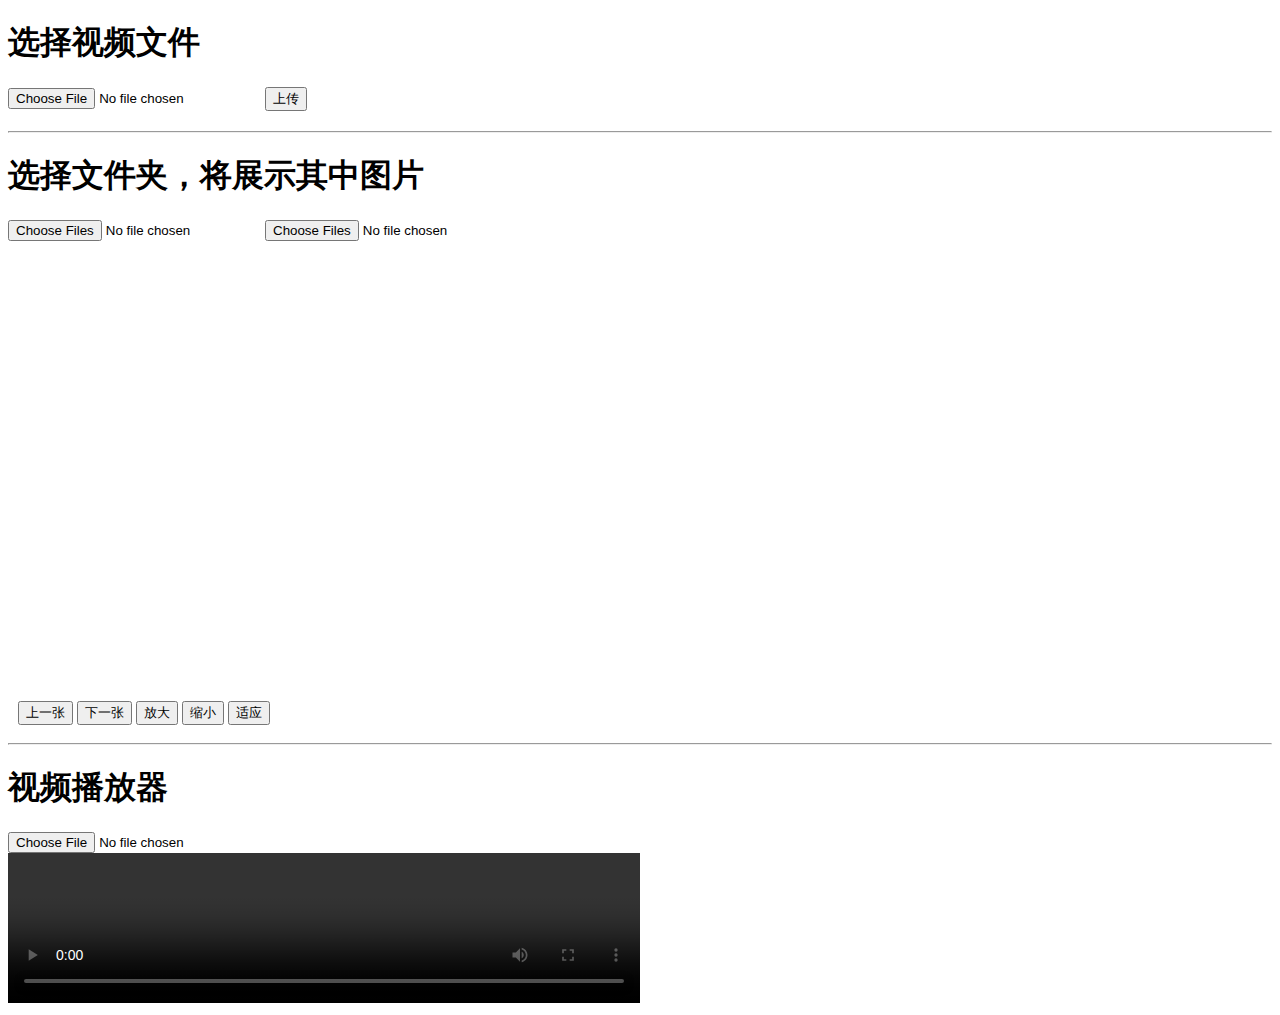
==== templates/compare.html @ 05883c17 "10_7_new" ====
<!DOCTYPE html>
<html lang="en">
<head>
    <meta charset="UTF-8">
    <title>图片展示</title>
    <style>
        #imageContainer {
            display: flex;
        }

        .preview-container {
            overflow: auto;
            height: 450px;
            width: 800px;
        }

        .preview-image {
            max-width: 100%;
            max-height: 100%;
            cursor: grab;
        }

        #controls {
            clear: both;
            padding: 10px;
        }

        #videoPlayer {
            width: 50%;
        }
    </style>
</head>
<body>
    <h1>选择视频文件</h1>
    <form id="fileForm">
        <input type="file" name="fileInput" id="fileInput">
        <button type="submit">上传</button>
    </form>

    <pre id="result"></pre>

    <div id="messagecontainer" style="margin: 20px;"> </div>
    <hr/>

    <h1>选择文件夹，将展示其中图片</h1>

    <input type="file" id="leftFolderUpload" webkitdirectory directory multiple>
    <input type="file" id="rightFolderUpload" webkitdirectory directory multiple>

    <div id="imageContainer" >
        <div id="leftPreview" class="preview-container" onscroll="syncScroll('left')"></div>
        <div id="rightPreview" class="preview-container" onscroll="syncScroll('right')"></div>
    </div>

    <div id="controls">
        <button id="previousBtn" onclick="showPrevious()">上一张</button>
        <button id="nextBtn" onclick="showNext()">下一张</button>
        <button id="zoomInBtn" onclick="zoomIn()">放大</button>
        <button id="zoomOutBtn" onclick="zoomOut()">缩小</button>
        <button id="zoomBtn" onclick="resetZoom()">适应</button>
    </div>

    <script>
        // 选择待超分文件
        const result = document.getElementById('result');
        const form = document.getElementById('fileForm');

        form.addEventListener('submit', function(event) {
            event.preventDefault();

            const fileInput = document.getElementById('fileInput');
            
            if (fileInput.files.length === 0) {
                result.textContent = '请选择文件';
                return;
            }

            const formData = new FormData();

            formData.append('file', fileInput.files[0]);

            fetch('/upload_1', { // 修改为上传处理的URL
                method: 'POST',
                body: formData
            }).then(response => response.text())
              .then(data => {
                  result.textContent = data;
              });
        });

        let leftFileIndex = 0;
        let rightFileIndex = 0;
        let leftImageFiles = [];
        let rightImageFiles = [];

        const leftFolderUploadInput = document.getElementById('leftFolderUpload');
        const rightFolderUploadInput = document.getElementById('rightFolderUpload');
        const leftPreviewDiv = document.getElementById('leftPreview');
        const rightPreviewDiv = document.getElementById('rightPreview');
        const previousBtn = document.getElementById('previousBtn');
        const nextBtn = document.getElementById('nextBtn');
        const zoomInBtn = document.getElementById('zoomInBtn');
        const zoomOutBtn = document.getElementById('zoomOutBtn');
        const zoomBtn = document.getElementById('zoomBtn');
        let scaleFactor = 0.2;

        leftFolderUploadInput.addEventListener('change', (event) => {
            const files = Array.from(event.target.files);
            leftImageFiles = files.filter(file => file.type.startsWith('image/'));
            leftImageFiles.sort((a, b) => getImageIndex(a) - getImageIndex(b));  // 按照图片索引进行排序
            leftFileIndex = 0;
            showImage('left');      
        });

        rightFolderUploadInput.addEventListener('change', (event) => {
            const files = Array.from(event.target.files);
            rightImageFiles = files.filter(file => file.type.startsWith('image/'));
            rightImageFiles.sort((a, b) => getImageIndex(a) - getImageIndex(b));  // 按照图片索引进行排序
            rightFileIndex = 0;
            showImage('right');
        });

        function getImageIndex(file) {
            const fileName = file.name.toLowerCase();
            const match = fileName.match(/frame_(\d+)\.(png|jpg)/);
            return match ? parseInt(match[1]) : -1;
        }

        function showImage(side) {
            let imageFiles, fileIndex, previewDiv;
            if (side === 'left') {
                imageFiles = leftImageFiles;
                fileIndex = leftFileIndex;
                previewDiv = leftPreviewDiv;
            } else {
                imageFiles = rightImageFiles;
                fileIndex = rightFileIndex;
                previewDiv = rightPreviewDiv;
            }
        
            if (imageFiles.length === 0) {
                previewDiv.innerHTML = '没有选择图片文件夹或文件夹内没有图片';
                return;
            }
            
            const file = imageFiles[fileIndex];
            const reader = new FileReader();
            reader.onload = function() {
                const image = new Image();
                image.src = reader.result;
                image.id = 'preview-image';
                image.style.transform = `scale(${scaleFactor})`;
                previewDiv.innerHTML = '';
                previewDiv.appendChild(image);
            };
            
            reader.readAsDataURL(file);
            previousBtn.disabled = (fileIndex === 0);
            nextBtn.disabled = (fileIndex === imageFiles.length - 1);
        }

        function showPrevious() {
            if (leftFileIndex > 0) {
                leftFileIndex--;
                showImage('left');
            }
            if (rightFileIndex > 0) {
                rightFileIndex--;
                showImage('right');
            }
        }

        function showNext() {
            if (leftFileIndex < leftImageFiles.length - 1) {
                leftFileIndex++;
                showImage('left');
            }
            if (rightFileIndex < rightImageFiles.length - 1) {
                rightFileIndex++;
                showImage('right');
            }
        }

        function zoomIn() {
            scaleFactor += 0.1;
            applyTransform('left');
            applyTransform('right'); // 调用applyTransform函数对右边图片进行缩放
        }

        function zoomOut() {
            scaleFactor -= 0.1;
            applyTransform('left');
            applyTransform('right'); // 调用applyTransform函数对右边图片进行缩放
        }

        function resetZoom() {
            scaleFactor = 0.2;
            
            applyTransform('left');
            leftPreviewDiv.scrollTop = 747;
            leftPreviewDiv.scrollLeft = 1328;

            applyTransform('right');
            rightPreviewDiv.scrollTop = 747;
            rightPreviewDiv.scrollLeft = 1328; 
        }

        function applyTransform(side) {
            const image = document.querySelector(`#${side}Preview #preview-image`);
            if (image != null) {  // 如果该侧存在图片，则进行缩放操作
                image.style.transform = `scale(${scaleFactor})`;
            }
        }

        function syncScroll(side) {
            const leftScrollTop = leftPreviewDiv.scrollTop;
            const leftScrollLeft = leftPreviewDiv.scrollLeft;
            const rightPreviewDiv = document.getElementById('rightPreview');
            
            if (side === 'left') {
                rightPreviewDiv.scrollTop = leftScrollTop;
                rightPreviewDiv.scrollLeft = leftScrollLeft;
            } else {
                leftPreviewDiv.scrollTop = rightPreviewDiv.scrollTop;
                leftPreviewDiv.scrollLeft = rightPreviewDiv.scrollLeft;
            }
        }

    </script>
    
    <!-- 前后端交互 -->
    <script src="../static/jquery-3.7.1.min.js"></script>
    <script src="https://cdn.staticfile.org/socket.io/4.5.2/socket.io.min.js"></script>
    <script>
        var socket = io();
        //记录上一次显示位置
        var lastloc = null;
        socket.on("connect", function () {

        });
        
        socket.on("server_response", function (msg) {
            //接收到后端发送过来的消息
            var t = msg.data;
            console.log('message: ' + t);
            $('#messagecontainer').append(t +'<br/>');
        });
    
    </script>

    <hr/>

    <h1>视频播放器</h1>
    <input type="file" id="videoFileInput">
    <br>
    <video id="videoPlayer" controls></video>

    <script>
        const videoFileInput = document.getElementById('videoFileInput');
        const videoPlayer = document.getElementById('videoPlayer');

        videoFileInput.addEventListener('change', function(event) {
            const file = event.target.files[0];
            const videoURL = URL.createObjectURL(file);
            videoPlayer.src = videoURL;
        });

        function togglePlay() {
            if (videoPlayer.paused || videoPlayer.ended) {
                videoPlayer.play();
            } else {
                videoPlayer.pause();
            }
        }

        function toggleFullScreen() {
            if (videoPlayer.requestFullscreen) {
                videoPlayer.requestFullscreen();
            } else if (videoPlayer.mozRequestFullScreen) {
                videoPlayer.mozRequestFullScreen();
            } else if (videoPlayer.webkitRequestFullscreen) {
                videoPlayer.webkitRequestFullscreen();
            } else if (videoPlayer.msRequestFullscreen) {
                videoPlayer.msRequestFullscreen();
            }
        }

        videoPlayer.addEventListener('click', togglePlay);
        videoPlayer.addEventListener('dblclick', toggleFullScreen);
    </script>
    
    
</body>
</html>
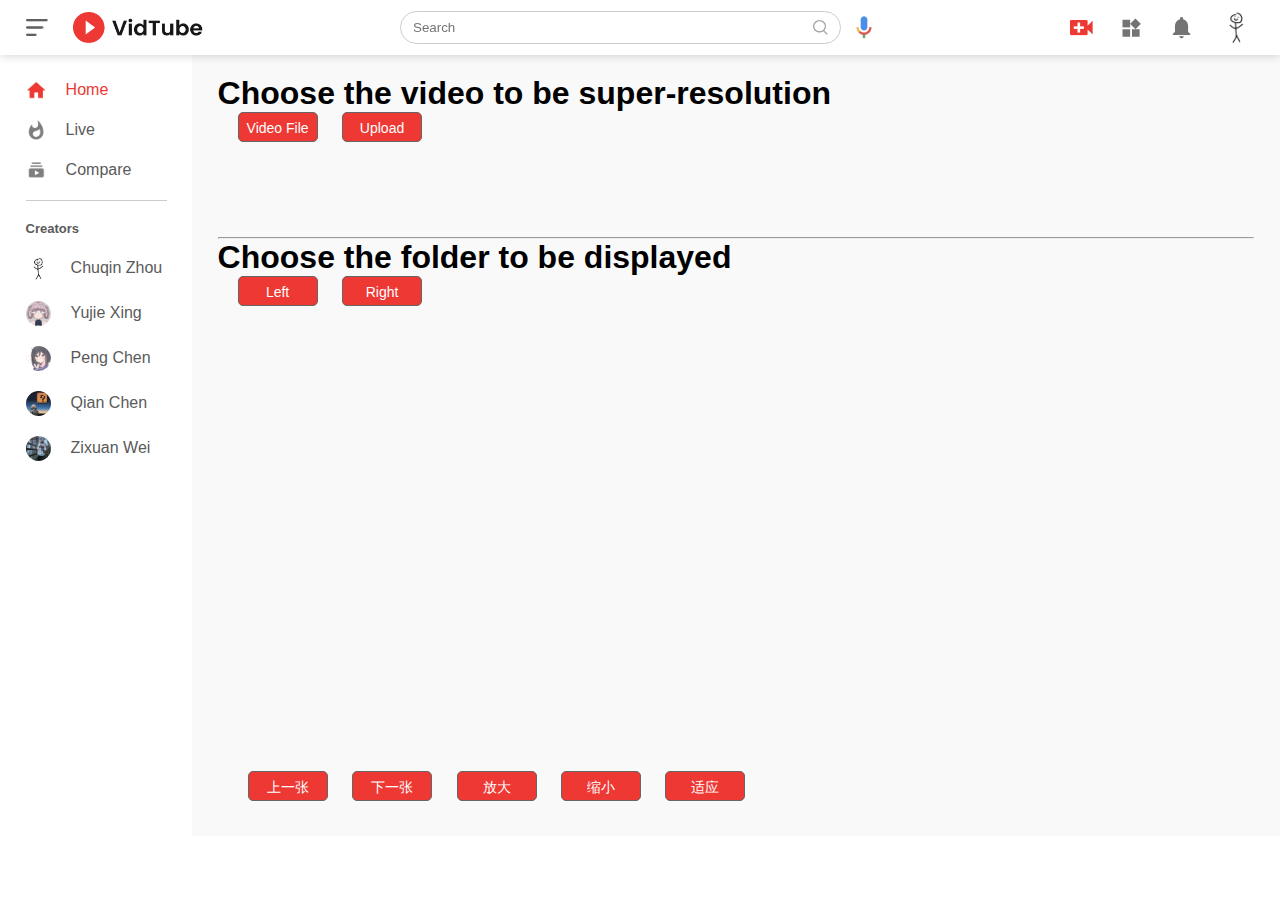
==== commit 91133e29: "10_16" ====
--- a/templates/compare.html
+++ b/templates/compare.html
@@ -1,294 +1,144 @@
 <!DOCTYPE html>
 <html lang="en">
-<head>
-    <meta charset="UTF-8">
-    <title>图片展示</title>
-    <style>
-        #imageContainer {
-            display: flex;
-        }
+  <head>
+    <meta charset="UTF-8" />
+    <meta http-equiv="X-UA-Compatible" content="IE=edge" />
+    <meta name="viewport" content="width=device-width, initial-scale=1.0" />
+    <title>Video Hub</title>
+    <link type="text/css" href="../static/css/style.css" rel="stylesheet">
+    <link type="text/javascript" href="../static/js/script.js" rel="stylesheet">
+    <link type="text/javascript" href="../static/js/compare.js" rel="stylesheet">
+    <link type="text/javascript" href="../static/js/jquery-3.7.1.min.js" rel="stylesheet">
+  </head>
+  <body>
+    <!------------- !NAVBAR------------->
+    <nav class="flex-div">
+        <div class="nav-left flex-div">
+        <img src="../static/images/menu.png" alt="Menu" class="menu-icon" />
+        <img src="../static/images/logo.png" alt="Logo" class="logo" />
+        </div>
 
-        .preview-container {
-            overflow: auto;
-            height: 450px;
-            width: 800px;
-        }
+        <div class="nav-middle flex-div">
+        <div class="search-box flex-div">
+            <input type="text" placeholder="Search" />
+            <img src="../static/images/search.png" alt="Search" />
+        </div>
+        <img src="../static/images/voice-search.png" alt="Microphone" class="mic-icon" />
+        </div>
 
-        .preview-image {
-            max-width: 100%;
-            max-height: 100%;
-            cursor: grab;
-        }
+        <div class="nav-right flex-div">
+        <img src="../static/images/upload.png" alt="Upload" />
+        <img src="../static/images/more.png" alt="More" />
+        <img src="../static/images/notification.png" alt="notification" />
+        <img src="../static/images/zcq.jpg" alt="ZCQ" class="user-icon" />
+        </div>
+    </nav>
 
-        #controls {
-            clear: both;
-            padding: 10px;
-        }
-
-        #videoPlayer {
-            width: 50%;
-        }
-    </style>
-</head>
-<body>
-    <h1>选择视频文件</h1>
-    <form id="fileForm">
-        <input type="file" name="fileInput" id="fileInput">
-        <button type="submit">上传</button>
-    </form>
-
-    <pre id="result"></pre>
-
-    <div id="messagecontainer" style="margin: 20px;"> </div>
-    <hr/>
-
-    <h1>选择文件夹，将展示其中图片</h1>
-
-    <input type="file" id="leftFolderUpload" webkitdirectory directory multiple>
-    <input type="file" id="rightFolderUpload" webkitdirectory directory multiple>
-
-    <div id="imageContainer" >
-        <div id="leftPreview" class="preview-container" onscroll="syncScroll('left')"></div>
-        <div id="rightPreview" class="preview-container" onscroll="syncScroll('right')"></div>
+    <!------------- !SIDEBAR------------->
+    <div class="sidebar">
+      <div class="shortcut-links">
+        <a href="index.html">
+          <img src="../static/images/home.png" alt="Home" />
+          <p>Home</p>
+        </a>
+        <a href="live.html">
+          <img src="../static/images/explore.png" alt="live" />
+          <p>Live</p>
+        </a>
+        <a href="compare.html">
+          <img src="../static/images/subscriprion.png" alt="compare" />
+          <p>Compare</p> 
+        </a>
+        <!-- <a href=""
+          ><img src="../static/images/library.png" alt="library" />
+          <p>Library</p></a
+        >
+        <a href=""
+          ><img src="../static/images/history.png" alt="history" />
+          <p>History</p></a
+        >
+        <a href=""
+          ><img src="../static/images/playlist.png" alt="playlist" />
+          <p>Playlist</p></a
+        >
+        <a href=""
+          ><img src="../static/images/messages.png" alt="messages" />
+          <p>Messages</p></a
+        >
+        <a href=""
+          ><img src="../static/images/show-more.png" alt="Show-more" />
+          <p>Show More</p></a
+        > -->
+        <hr />
+      </div>
+      <div class="subscribed-list">
+        <h3>Creators</h3>
+        <a href="">
+          <img src="../static/images/zcq.jpg" alt="Show-more" />
+          <p>Chuqin Zhou</p> 
+        </a>
+        <a href="">
+          <img src="../static/images/xyj.jpg" alt="Show-more" />
+          <p>Yujie Xing</p>
+        </a>
+        <a href="">
+          <img src="../static/images/cp.jpg" alt="Show-more" />
+          <p>Peng Chen</p>
+        </a>
+        <a href="">
+          <img src="../static/images/cq.jpg" alt="Show-more" />
+          <p>Qian Chen</p>
+        </a>
+        <a href="">
+          <img src="../static/images/wzx.jpg" alt="Show-more" />
+          <p>Zixuan Wei</p>
+        </a>
+      </div>
     </div>
 
-    <div id="controls">
-        <button id="previousBtn" onclick="showPrevious()">上一张</button>
-        <button id="nextBtn" onclick="showNext()">下一张</button>
-        <button id="zoomInBtn" onclick="zoomIn()">放大</button>
-        <button id="zoomOutBtn" onclick="zoomOut()">缩小</button>
-        <button id="zoomBtn" onclick="resetZoom()">适应</button>
+    <!-- --------------MAIN------------- -->
+
+    <div class="container">
+        <h1>Choose the video to be super-resolution</h1>
+        <form id="fileForm">
+            <label class="file">
+                Video File
+                <input type="file" name="fileInput" id="fileInput" style="display: none;" />
+            </label>
+            <button type="submit" class="file">Upload</button>
+        </form>
+
+        <div id="messagecontainer" class="messagecontainer"> </div>
+        <hr/>
+
+        <h1>Choose the folder to be displayed</h1>
+
+        <label class="file">
+            Left
+            <input type="file" id="leftFolderUpload" style="display: none;" webkitdirectory directory multiple>
+        </label>
+        <label class="file">
+            Right
+            <input type="file" id="rightFolderUpload" style="display: none;" webkitdirectory directory multiple>
+        </label>
+
+        <div id="imageContainer" class="imageContainer">
+            <div id="leftPreview" class="preview-container" onscroll="syncScroll('left')"></div>
+            <div id="rightPreview" class="preview-container" onscroll="syncScroll('right')"></div>
+        </div>
+
+        <div id="controls">
+            <button id="previousBtn" onclick="showPrevious()" class="file">上一张</button>
+            <button id="nextBtn" onclick="showNext()" class="file">下一张</button>
+            <button id="zoomInBtn" onclick="zoomIn()" class="file">放大</button>
+            <button id="zoomOutBtn" onclick="zoomOut()" class="file">缩小</button>
+            <button id="zoomBtn" onclick="resetZoom()" class="file">适应</button>
+        </div>
     </div>
 
-    <script>
-        // 选择待超分文件
-        const result = document.getElementById('result');
-        const form = document.getElementById('fileForm');
-
-        form.addEventListener('submit', function(event) {
-            event.preventDefault();
-
-            const fileInput = document.getElementById('fileInput');
-            
-            if (fileInput.files.length === 0) {
-                result.textContent = '请选择文件';
-                return;
-            }
-
-            const formData = new FormData();
-
-            formData.append('file', fileInput.files[0]);
-
-            fetch('/upload_1', { // 修改为上传处理的URL
-                method: 'POST',
-                body: formData
-            }).then(response => response.text())
-              .then(data => {
-                  result.textContent = data;
-              });
-        });
-
-        let leftFileIndex = 0;
-        let rightFileIndex = 0;
-        let leftImageFiles = [];
-        let rightImageFiles = [];
-
-        const leftFolderUploadInput = document.getElementById('leftFolderUpload');
-        const rightFolderUploadInput = document.getElementById('rightFolderUpload');
-        const leftPreviewDiv = document.getElementById('leftPreview');
-        const rightPreviewDiv = document.getElementById('rightPreview');
-        const previousBtn = document.getElementById('previousBtn');
-        const nextBtn = document.getElementById('nextBtn');
-        const zoomInBtn = document.getElementById('zoomInBtn');
-        const zoomOutBtn = document.getElementById('zoomOutBtn');
-        const zoomBtn = document.getElementById('zoomBtn');
-        let scaleFactor = 0.2;
-
-        leftFolderUploadInput.addEventListener('change', (event) => {
-            const files = Array.from(event.target.files);
-            leftImageFiles = files.filter(file => file.type.startsWith('image/'));
-            leftImageFiles.sort((a, b) => getImageIndex(a) - getImageIndex(b));  // 按照图片索引进行排序
-            leftFileIndex = 0;
-            showImage('left');      
-        });
-
-        rightFolderUploadInput.addEventListener('change', (event) => {
-            const files = Array.from(event.target.files);
-            rightImageFiles = files.filter(file => file.type.startsWith('image/'));
-            rightImageFiles.sort((a, b) => getImageIndex(a) - getImageIndex(b));  // 按照图片索引进行排序
-            rightFileIndex = 0;
-            showImage('right');
-        });
-
-        function getImageIndex(file) {
-            const fileName = file.name.toLowerCase();
-            const match = fileName.match(/frame_(\d+)\.(png|jpg)/);
-            return match ? parseInt(match[1]) : -1;
-        }
-
-        function showImage(side) {
-            let imageFiles, fileIndex, previewDiv;
-            if (side === 'left') {
-                imageFiles = leftImageFiles;
-                fileIndex = leftFileIndex;
-                previewDiv = leftPreviewDiv;
-            } else {
-                imageFiles = rightImageFiles;
-                fileIndex = rightFileIndex;
-                previewDiv = rightPreviewDiv;
-            }
-        
-            if (imageFiles.length === 0) {
-                previewDiv.innerHTML = '没有选择图片文件夹或文件夹内没有图片';
-                return;
-            }
-            
-            const file = imageFiles[fileIndex];
-            const reader = new FileReader();
-            reader.onload = function() {
-                const image = new Image();
-                image.src = reader.result;
-                image.id = 'preview-image';
-                image.style.transform = `scale(${scaleFactor})`;
-                previewDiv.innerHTML = '';
-                previewDiv.appendChild(image);
-            };
-            
-            reader.readAsDataURL(file);
-            previousBtn.disabled = (fileIndex === 0);
-            nextBtn.disabled = (fileIndex === imageFiles.length - 1);
-        }
-
-        function showPrevious() {
-            if (leftFileIndex > 0) {
-                leftFileIndex--;
-                showImage('left');
-            }
-            if (rightFileIndex > 0) {
-                rightFileIndex--;
-                showImage('right');
-            }
-        }
-
-        function showNext() {
-            if (leftFileIndex < leftImageFiles.length - 1) {
-                leftFileIndex++;
-                showImage('left');
-            }
-            if (rightFileIndex < rightImageFiles.length - 1) {
-                rightFileIndex++;
-                showImage('right');
-            }
-        }
-
-        function zoomIn() {
-            scaleFactor += 0.1;
-            applyTransform('left');
-            applyTransform('right'); // 调用applyTransform函数对右边图片进行缩放
-        }
-
-        function zoomOut() {
-            scaleFactor -= 0.1;
-            applyTransform('left');
-            applyTransform('right'); // 调用applyTransform函数对右边图片进行缩放
-        }
-
-        function resetZoom() {
-            scaleFactor = 0.2;
-            
-            applyTransform('left');
-            leftPreviewDiv.scrollTop = 747;
-            leftPreviewDiv.scrollLeft = 1328;
-
-            applyTransform('right');
-            rightPreviewDiv.scrollTop = 747;
-            rightPreviewDiv.scrollLeft = 1328; 
-        }
-
-        function applyTransform(side) {
-            const image = document.querySelector(`#${side}Preview #preview-image`);
-            if (image != null) {  // 如果该侧存在图片，则进行缩放操作
-                image.style.transform = `scale(${scaleFactor})`;
-            }
-        }
-
-        function syncScroll(side) {
-            const leftScrollTop = leftPreviewDiv.scrollTop;
-            const leftScrollLeft = leftPreviewDiv.scrollLeft;
-            const rightPreviewDiv = document.getElementById('rightPreview');
-            
-            if (side === 'left') {
-                rightPreviewDiv.scrollTop = leftScrollTop;
-                rightPreviewDiv.scrollLeft = leftScrollLeft;
-            } else {
-                leftPreviewDiv.scrollTop = rightPreviewDiv.scrollTop;
-                leftPreviewDiv.scrollLeft = rightPreviewDiv.scrollLeft;
-            }
-        }
-
-    </script>
-    
-    <!-- 前后端交互 -->
-    <script src="../static/jquery-3.7.1.min.js"></script>
+    <script src="../static/js/jquery-3.7.1.min.js"></script>
     <script src="https://cdn.staticfile.org/socket.io/4.5.2/socket.io.min.js"></script>
-    <script>
-        var socket = io();
-        //记录上一次显示位置
-        var lastloc = null;
-        socket.on("connect", function () {
-
-        });
-        
-        socket.on("server_response", function (msg) {
-            //接收到后端发送过来的消息
-            var t = msg.data;
-            console.log('message: ' + t);
-            $('#messagecontainer').append(t +'<br/>');
-        });
-    
-    </script>
-
-    <hr/>
-
-    <h1>视频播放器</h1>
-    <input type="file" id="videoFileInput">
-    <br>
-    <video id="videoPlayer" controls></video>
-
-    <script>
-        const videoFileInput = document.getElementById('videoFileInput');
-        const videoPlayer = document.getElementById('videoPlayer');
-
-        videoFileInput.addEventListener('change', function(event) {
-            const file = event.target.files[0];
-            const videoURL = URL.createObjectURL(file);
-            videoPlayer.src = videoURL;
-        });
-
-        function togglePlay() {
-            if (videoPlayer.paused || videoPlayer.ended) {
-                videoPlayer.play();
-            } else {
-                videoPlayer.pause();
-            }
-        }
-
-        function toggleFullScreen() {
-            if (videoPlayer.requestFullscreen) {
-                videoPlayer.requestFullscreen();
-            } else if (videoPlayer.mozRequestFullScreen) {
-                videoPlayer.mozRequestFullScreen();
-            } else if (videoPlayer.webkitRequestFullscreen) {
-                videoPlayer.webkitRequestFullscreen();
-            } else if (videoPlayer.msRequestFullscreen) {
-                videoPlayer.msRequestFullscreen();
-            }
-        }
-
-        videoPlayer.addEventListener('click', togglePlay);
-        videoPlayer.addEventListener('dblclick', toggleFullScreen);
-    </script>
-    
-    
-</body>
-</html>+    <script src="../static/js/compare.js"></script>
+    <script src="../static/js/script.js"></script>
+  </body>
+</html>
--- a/static/css/style.css
+++ b/static/css/style.css
@@ -0,0 +1,290 @@
+* {
+  margin: 0;
+  padding: 0;
+  font-family: "poppins", sans-serif;
+  box-sizing: border-box;
+}
+
+a {
+  text-decoration: none;
+  color: #5a5a5a;
+}
+
+img {
+  cursor: pointer;
+}
+
+.flex-div {
+  display: flex;
+  align-items: center;
+}
+
+nav {
+  padding: 10px 2%;
+  justify-content: space-between;
+  box-shadow: 0 0 10px rgba(0, 0, 0, 0.2);
+  background: #fff;
+  position: sticky;
+  top: 0;
+  z-index: 10;
+}
+
+.nav-right img {
+  width: 25px;
+  margin-right: 25px;
+}
+
+.nav-right .user-icon {
+  width: 35px;
+  border-radius: 50%;
+  margin-right: 0;
+}
+
+.nav-left .menu-icon {
+  width: 22px;
+  margin-right: 25px;
+}
+
+.nav-left .logo {
+  width: 130px;
+}
+
+.nav-middle .mic-icon {
+  width: 16px;
+}
+
+.nav-middle .search-box {
+  border: 1px solid #ccc;
+  margin-right: 15px;
+  padding: 8px 12px;
+  border-radius: 25px;
+}
+
+.nav-middle .search-box input {
+  width: 400px;
+  border: 0;
+  outline: 0;
+  background: transparent;
+}
+
+.nav-middle .search-box img {
+  width: 15px;
+}
+
+/* -----------SIDEBAR------------- */
+.sidebar {
+  background: #fff;
+  width: 15%;
+  height: 100vh;
+  position: fixed;
+  top: 0;
+  padding-left: 2%;
+  padding-top: 80px;
+}
+
+.shortcut-links a img {
+  width: 20px;
+  margin-right: 20px;
+}
+
+.shortcut-links a {
+  display: flex;
+  align-items: center;
+  margin-bottom: 20px;
+  width: fit-content;
+  flex-wrap: wrap;
+}
+
+.shortcut-links a:first-child {
+  color: #ed3833;
+}
+
+.sidebar hr {
+  border: 0;
+  height: 1px;
+  background: #ccc;
+  width: 85%;
+}
+
+.subscribed-list h3 {
+  font-size: 13px;
+  margin: 20px 0;
+  color: #5a5a5a;
+}
+
+.subscribed-list a {
+  display: flex;
+  align-items: center;
+  margin-bottom: 20px;
+  width: fit-content;
+  flex-wrap: wrap;
+}
+
+.subscribed-list a img {
+  width: 25px;
+  border-radius: 50%;
+  margin-right: 20px;
+}
+
+.small-sidebar {
+  width: 5%;
+}
+
+.small-sidebar a p {
+  display: none;
+}
+
+.small-sidebar h3 {
+  display: none;
+}
+
+.small-sidebar hr {
+  width: 50%;
+  margin-bottom: 25px;
+}
+
+/* ----------MAIN-------------- */
+
+.container {
+  background: #f9f9f9;
+  padding-left: 17%;
+  padding-right: 2%;
+  padding-top: 20px;
+  padding-bottom: 20px;
+}
+
+.large-container {
+  padding-left: 7%;
+}
+
+.banner {
+  width: 100%;
+}
+
+.banner img {
+  width: 100%;
+  border-radius: 8px;
+}
+
+.list-container {
+  display: grid;
+  grid-template-columns: repeat(auto-fit, minmax(250px, 1fr));
+  grid-column-gap: 16px;
+  grid-row-gap: 30px;
+  margin-top: 15px;
+}
+
+.vid-list .thumbnail {
+  width: 100%;
+  border-radius: 5px;
+}
+
+.vid-list .flex-div {
+  align-items: flex-start;
+  margin-top: 7px;
+}
+
+.vid-list .flex-div img {
+  width: 35px;
+  margin-right: 10px;
+  border-radius: 50%;
+}
+
+.vid-info {
+  color: #5a5a5a;
+  font-size: 13px;
+}
+
+.vid-info a {
+  color: #000;
+  font-weight: 600;
+  display: block;
+  margin-bottom: 5px;
+}
+
+.file {
+  height: 30px;
+  width: 80px;
+  background-color: rgba(237, 56, 51, 1);
+  font-size: 14px;
+  line-height: 30px;
+  cursor: pointer;
+  display: inline-block;
+  text-align: center;
+  color: #fff;
+  border-radius: 5px;
+  border: 1px solid #666666;
+  margin-left: 20px;
+  margin-bottom: 5px;
+}
+
+.messagecontainer {
+  margin: 20px;
+  height: 50px;
+  overflow: auto;
+}
+
+.imageContainer {
+  display: flex;
+}
+
+.preview-container {
+  overflow: auto;
+  height: 450px;
+  width: 800px;
+}
+
+#controls {
+  clear: both;
+  padding: 10px;
+}
+
+#videoPlayer {
+  width: 50%;
+}
+
+.shortselect{  
+  background:#fafdfe;  
+  margin-left: 20px;
+  height:28px;  
+  width:60px;  
+  line-height:28px;  
+  border:1px solid #9bc0dd;  
+  -moz-border-radius:2px;  
+  -webkit-border-radius:2px;  
+  border-radius:2px;  
+}  
+
+#dplayer {
+  width: 70%;
+  margin-left: 15%;
+}
+
+@media (max-width: 900px) {
+  .menu-icon{
+    display: none;
+  }
+  .sidebar{
+    display: none;
+  }
+  .container, .large-container{
+    padding-left: 5%;
+    padding-right: 5%; 
+  }
+  .nav-right img{
+    display: none;
+  }
+  .nav-right .user-icon{
+    display: block;
+    width: 30px;
+  }
+  .nav-middle .search-box input{
+    width: 100px;
+  }
+  .nav-middle .mic-icon{
+    display: none;
+  }
+  .logo{
+    width: 90px;
+  }
+}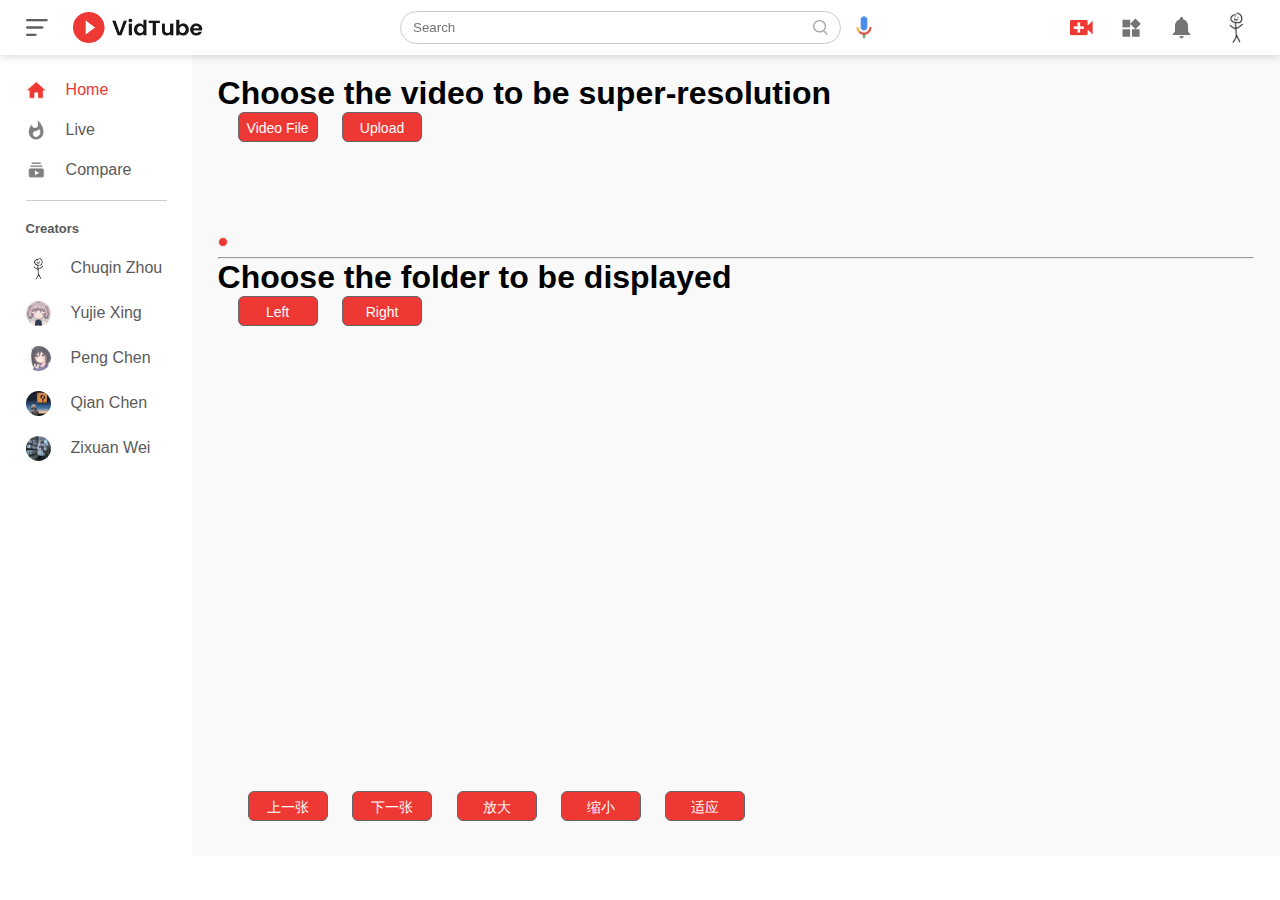
==== commit 0fd39818: "增加分辨率变化显示" ====
--- a/templates/compare.html
+++ b/templates/compare.html
@@ -37,15 +37,15 @@
     <!------------- !SIDEBAR------------->
     <div class="sidebar">
       <div class="shortcut-links">
-        <a href="index.html">
+        <a href="/templates/index.html">
           <img src="../static/images/home.png" alt="Home" />
           <p>Home</p>
         </a>
-        <a href="live.html">
+        <a href="/templates/live.html">
           <img src="../static/images/explore.png" alt="live" />
           <p>Live</p>
         </a>
-        <a href="compare.html">
+        <a href="/templates/compare.html">
           <img src="../static/images/subscriprion.png" alt="compare" />
           <p>Compare</p> 
         </a>
@@ -106,9 +106,14 @@
                 <input type="file" name="fileInput" id="fileInput" style="display: none;" />
             </label>
             <button type="submit" class="file">Upload</button>
+            <div id="videosize" class="videosize" onclick="clearContent()"></div>
         </form>
 
         <div id="messagecontainer" class="messagecontainer"> </div>
+        <div class="progress-cir">
+          <div class="progress" id="progress"></div>
+        </div>
+        
         <hr/>
 
         <h1>Choose the folder to be displayed</h1>
--- a/static/css/style.css
+++ b/static/css/style.css
@@ -168,7 +168,7 @@
 
 .list-container {
   display: grid;
-  grid-template-columns: repeat(auto-fit, minmax(250px, 1fr));
+  grid-template-columns: repeat(auto-fit, minmax(400px, 1fr));
   grid-column-gap: 16px;
   grid-row-gap: 30px;
   margin-top: 15px;
@@ -177,6 +177,9 @@
 .vid-list .thumbnail {
   width: 100%;
   border-radius: 5px;
+  height: 150px;
+  object-fit: contain;
+  object-position: center;
 }
 
 .vid-list .flex-div {
@@ -205,17 +208,22 @@
 .file {
   height: 30px;
   width: 80px;
-  background-color: rgba(237, 56, 51, 1);
+  background-color: #ed3833;
   font-size: 14px;
   line-height: 30px;
   cursor: pointer;
   display: inline-block;
   text-align: center;
   color: #fff;
-  border-radius: 5px;
+  border-radius: 6px;
   border: 1px solid #666666;
   margin-left: 20px;
   margin-bottom: 5px;
+}
+
+.videosize {
+  display: inline-block;
+  margin-left: 40px;
 }
 
 .messagecontainer {
@@ -224,6 +232,23 @@
   overflow: auto;
 }
 
+.progress-cir {
+  width: 100%;
+  height: 20px;
+  
+}
+
+.progress {
+  width: 1%;
+  height: 10px;
+  border-radius: 10px;
+  background-color: #ed3833;
+  transition: width 0.3s linear;
+  border: 1px solid #eee;
+}
+
+
+
 .imageContainer {
   display: flex;
 }
@@ -241,6 +266,7 @@
 
 #videoPlayer {
   width: 50%;
+  border-radius: 5px;
 }
 
 .shortselect{  
@@ -258,6 +284,7 @@
 #dplayer {
   width: 70%;
   margin-left: 15%;
+  border-radius: 5px;
 }
 
 @media (max-width: 900px) {
